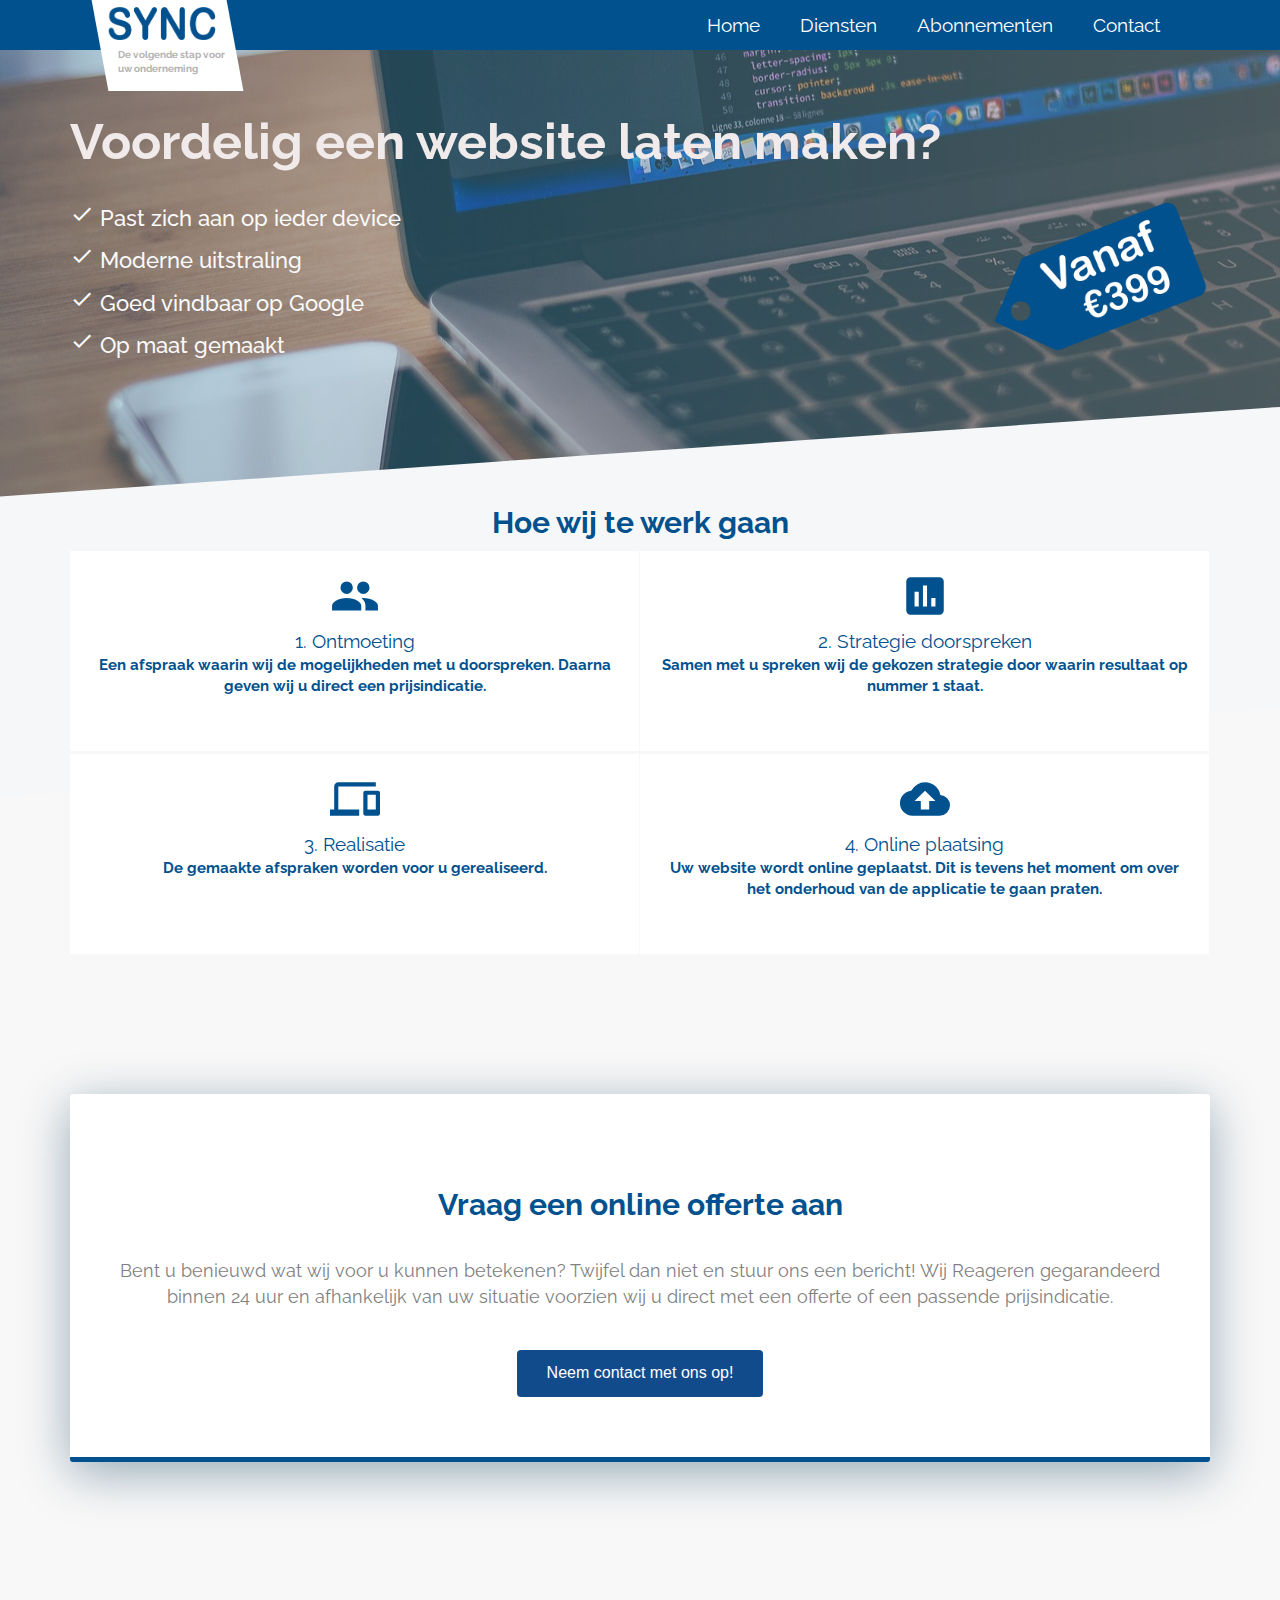
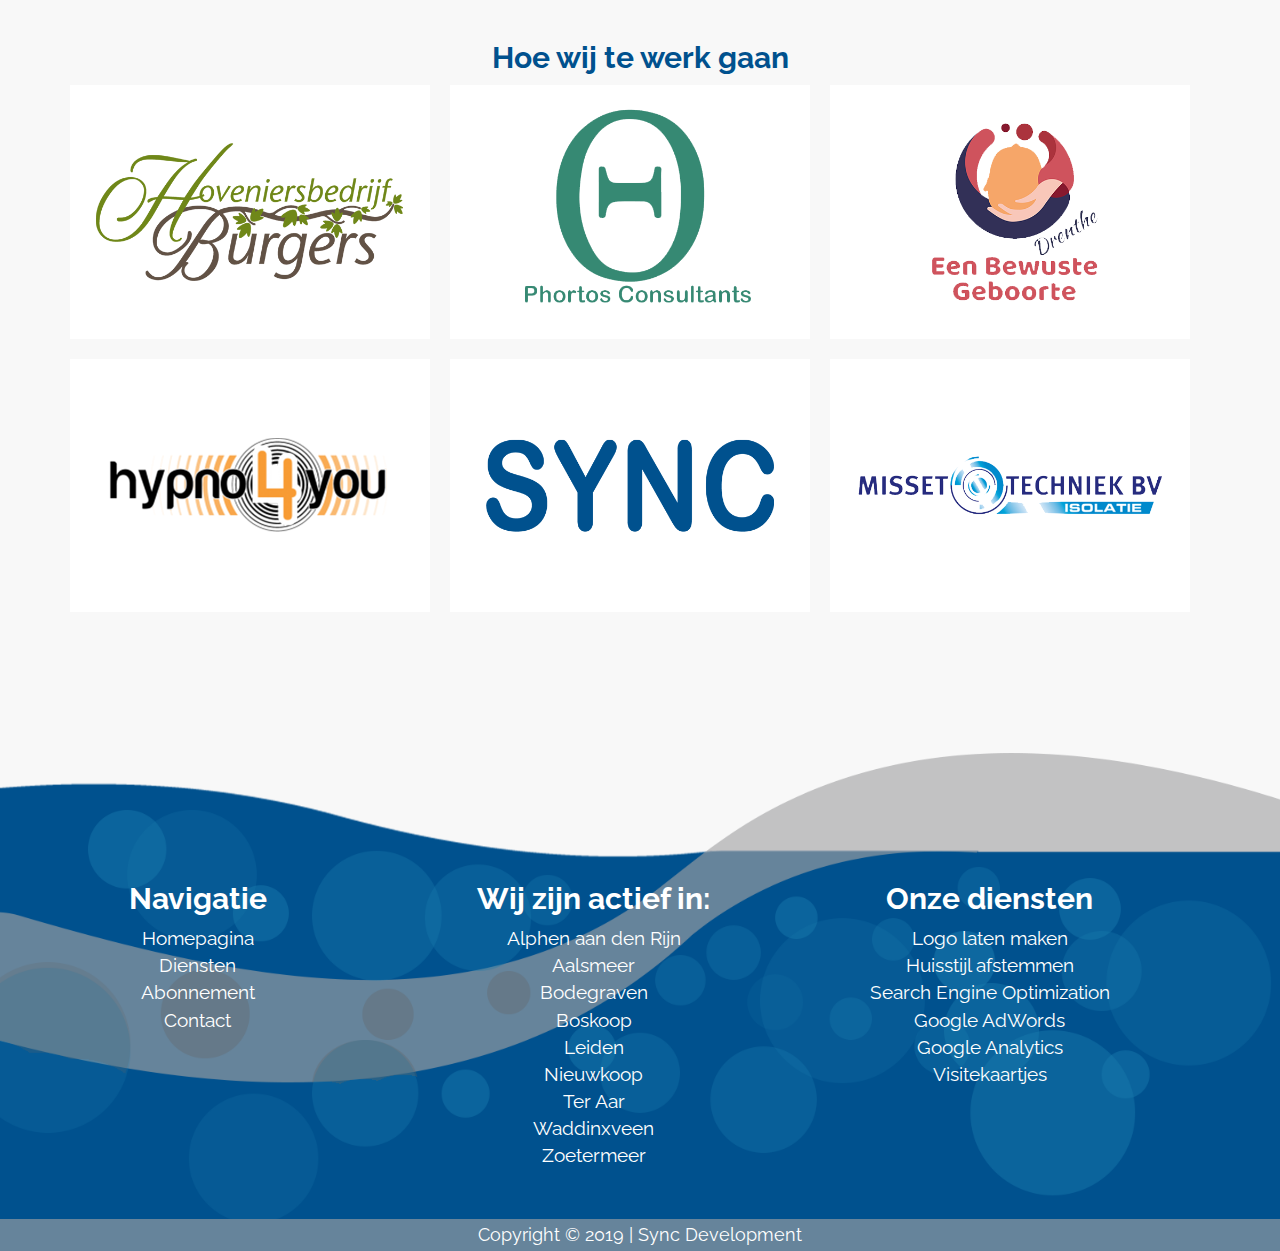
==== index.html @ e3c6fecf "meta description toegevoegd" ====
<!doctype html>
<html>
<head>
    <!-- Global Site Tag (gtag.js) - Google Analytics -->
<script async src="https://www.googletagmanager.com/gtag/js?id=UA-107535912-1"></script>
<script>
  window.dataLayer = window.dataLayer || [];
  function gtag(){dataLayer.push(arguments)};
  gtag('js', new Date());

  gtag('config', 'UA-107535912-1');
</script>

<meta charset="UTF-8">

<head>
<meta name="keywords" content="Alphen, Rijn, boskoop, waddinxveen, voordelig, ontmoeting, realisatie, strategie, goedkoop, bouwen, logo, huisstyle">
<meta name="description" content="Klaar voor de volgende volgende stap in uw onderneming? Sync-development helpt u met het ontwikkelen en onderhouden van uw website!">      
<meta http-equiv="X-UA-Compatible" content="IE=edge">
<meta name="viewport" content="width=device-width, initial-scale=1">
<title>Voordelig een website laten maken?</title>
<link rel="stylesheet" href="https://maxcdn.bootstrapcdn.com/bootstrap/3.3.7/css/bootstrap.min.css" integrity="sha384-
BVYiiSIFeK1dGmJRAkycuHAHRg32OmUcww7on3RYdg4Va+PmSTsz/K68vbdEjh4u" crossorigin="anonymous">
<script src="https://ajax.googleapis.com/ajax/libs/jquery/3.1.1/jquery.min.js"></script>
<script src="https://maxcdn.bootstrapcdn.com/bootstrap/3.3.7/js/bootstrap.min.js"></script>
<link rel="shortcut icon" href="images/favicon.ico" type="image/x-icon">
<link href="https://fonts.googleapis.com/icon?family=Material+Icons" rel="stylesheet">
<link href="https://fonts.googleapis.com/css?family=Open+Sans" rel="stylesheet">
<link rel="stylesheet" type="text/css" href="landscape.css">
<link rel="stylesheet" type="text/css" href="bootstrap.css">
<link rel="stylesheet" type="text/css" href="pricelist.css">
<link rel="stylesheet"  media="(max-width: 690px) and (orientation: portrait)" href="mobile.css">
<link rel="stylesheet" media="(max-width: 750px) and (orientation: landscape)" href="css/mobile-landscape.css">
<link rel="stylesheet" media="(max-width: 780px) and (orientation: portrait)" href="css/ipad.css">
<link rel="stylesheet" media="(min-width: 790px) and (orientation: portrait)" href="css/ipad-pro.css">
<link rel="stylesheet" media="(max-width: 1370px) and (orientation: landscape)" href="css/Ipad-landscape.css">
<link href="https://fonts.googleapis.com/css?family=Tauri" rel="stylesheet"> 
<link href="https://stackpath.bootstrapcdn.com/font-awesome/4.7.0/css/font-awesome.min.css" rel="stylesheet">
</head>
<body>

<div class="pt-site-wrapper">
   
<div class="navbar navbar-default navbar-static-top">
<div class="container-fluid">
<div class="navbar-header">
<button class="navbar-toggle" data-toggle="collapse" data-target=".navbar-responsive-collapse">
<div id="nav-icon3">
  <span></span>
  <span></span>
  <span></span>
  <span></span>
</div>
</button>
<script>
$(document).ready(function(){
	$('#nav-icon1,#nav-icon2,#nav-icon3,#nav-icon4').click(function(){
		$(this).toggleClass('open');
	});
});
    </script>  
    
    
<a class="navbar-brand" href="#"></a>
    </div>

<header>
<nav>
<ul>
<li><a href="index.html">Home</a></li>
<li><a href="diensten.html">Diensten</a></li>
<li><a href="abonnement.html">Abonnementen</a></li>
<li><a href="contact.html">Contact</a></li>

</ul>
</nav> 
<div class="menu-toggle"><i class="fa fa-bars" aria-hidden="true"></i></div>

<a title="De volgende stap voor uw onderneming | Sync Development" class="logo" href="http://www.sync-development.nl/">
				<img src="images/Sync_new_logo.png" alt="Logo Sync Development">
				<span class="slogan">De volgende stap voor uw onderneming</span>
      </a>
    
</header>
<script src="https://code.jquery.com-3.3.1.js"></script>
<script type="text/javascript">
   $(document).ready(function(){
      $('.menu-toggle').click(function(){
          $('nav').toggleClass('active')
      })
   })
</script>    
  
</div>
</div>


    
    <div class="pt-page-header">
	<div class="container">
		<div class="pt-page-header-wrapper pt-full">
			<div class="pt-header-content">
				<h1 class="page-title">
					Voordelig een website laten maken?</h1>

				<div class="page-description">             
 
                   <p class="page-description"><i class="material-icons">check</i> Past zich aan op ieder device</p><br>             
                    
                    <p class="page-description"><i class="material-icons">check</i> Moderne uitstraling</p><br>                     
                            
                    <p class="page-description"><i class="material-icons">check</i> Goed vindbaar op Google</p><br>                
                             
                    <p class="page-description"><i class="material-icons">check</i> Op maat gemaakt</p>
                    
				</div>
                <img class="page-image" src="images/Prijs.png"> 
			</div>
       </div>
	</div>
</div>
    
    
    
    <section class="pt-main">
		<section class="pt-section  pt-bg-c-light">


		<div class="container">
			<div class="Titel2">Hoe wij te werk gaan</div>
			<div class="row-2 pt-compact-grid pt-equals">
				
					<div class="col-md-6">
						<div class="pt-anchor pt-anchor-primary pt-equal" style="min-height: 200px;">
							
								<figure class="pt-icon">
									<i class="material-icons" style="font-size:50px;">people</i>
								</figure>
                            
							<span class="pt-title">1. Ontmoeting </span>
                            <span class="pt-heading">Een afspraak waarin wij de mogelijkheden met u doorspreken. Daarna geven wij u direct een prijsindicatie.</span>
                        </div>
					</div>

				
					<div class="col-md-6">
						<div class="pt-anchor pt-anchor-primary pt-equal" style="min-height: 200px;">
							
								<figure class="pt-icon">
									<i class="material-icons" style="font-size:50px;">poll</i>
								</figure>

							
							<span class="pt-title">2. Strategie doorspreken</span>
							<span class="pt-heading">Samen met u spreken wij de gekozen strategie door waarin resultaat op nummer 1 staat.</span>
                        </div>
					</div>

				
					<div class="col-md-6">
						<div class="pt-anchor pt-anchor-primary pt-equal" style="min-height: 200px;">
                            
								<figure class="pt-icon">
									<i class="material-icons" style="font-size:50px;">devices</i>
								</figure>

							
							<span class="pt-title">3. Realisatie</span>
							<span class="pt-heading">De gemaakte afspraken worden voor u gerealiseerd.</span>
                        </div>
					</div>

				
					<div class="col-md-6">
						<div class="pt-anchor pt-anchor-primary pt-equal" style="min-height: 200px;">
							
								<figure class="pt-icon">
									<i class="material-icons" style="font-size:50px;">cloud_upload</i>
								</figure>

							
							<span class="pt-title">4. Online plaatsing</span>
							<span class="pt-heading">Uw website wordt online geplaatst. Dit is tevens het moment om over het onderhoud van de applicatie te gaan praten.</span>
                        </div>
					</div>

							</div>
		</div>
	</section>
   </section> 
    
    
    <div class="bg-img3">
        
                <section class="pt-rest">
                <div class="container">
                    
                
			<div class="row pt-block-grid pt-equals">
                    
                  <div class="col-md-12">
						<div class="pt-box pt-box-3 text-center pt-equal" style="">
                            
							<h2>Vraag een online offerte aan</h2>
                            <br>
                            <p>Bent u benieuwd wat wij voor u kunnen betekenen? Twijfel dan niet en stuur ons een bericht! Wij Reageren gegarandeerd binnen 24 uur en afhankelijk van uw situatie voorzien wij u direct met een offerte of een passende prijsindicatie. </p>
                            
                            <button id="button-1" type="button" class="btn btn-info" data-toggle="modal" data-target="#contact">Neem contact met ons op!</button>
                            
                         
							
                        </div>
					</div>
                
                 
            </div>
		</div>
                    
	</section>
        
       
        
    </div>
    <section class="pt-end">
		<section class="pt-section  pt-bg-c-light">


		<div class="container">
			<div class="Titel2">Hoe wij te werk gaan</div>
			<div class="row-2 pt-compact-grid pt-equals">
				
					<div class="col-md-4">
						<div class="pt-anchor pt-anchor-portfolio pt-equal" style="min-height: 200px;">
							
                                <figure class="pt-icon">
									<img class="img-responsive" src="images/Hoveniersbedrijf-Burgers-logo.png">
                                </figure>
                        </div>
					</div>

					<div class="col-md-4">
						<div class="pt-anchor pt-anchor-portfolio pt-equal" style="min-height: 200px;">
							
                                <figure class="pt-icon">
									<img class="img-responsive" src="images/Phortos-Consultants-logo.png">
                                </figure>
                            
                        </div>
					</div>

				
					<div class="col-md-4">
						<div class="pt-anchor pt-anchor-portfolio pt-equal" style="min-height: 200px;">

                                <figure class="pt-icon">
									<img class="img-responsive" src="images/Een-Bewuste-Geboorte-logo.png">
                                </figure>
                            
                        </div>
					</div>

				
					<div class="col-md-4">
						<div class="pt-anchor pt-anchor-portfolio pt-equal" style="min-height: 200px;">
							
                                <figure class="pt-icon">
									<img class="img-responsive" src="images/Hypno4you-logo.png">
                                </figure>
								
                        </div>
					</div>
                
                   <div class="col-md-4">
						<div class="pt-anchor pt-anchor-portfolio pt-equal" style="min-height: 200px;">
							
								<figure class="pt-icon">
									<img class="img-responsive" src="images/Sync-Development-logo.png">
                                </figure>
                        </div>
					</div>
                
                   <div class="col-md-4">
						<div class="pt-anchor pt-anchor-portfolio pt-equal" style="min-height: 200px;">
							
								<figure class="pt-icon">
									<img class="img-responsive" src="images/Misset-techniek-isolatie-logo.png">
                                </figure>
                        </div>
					</div>

							</div>
		</div>
	</section>
   </section>
    
   
       <div class="modal fade" id="contact" tabindex="-1" role="dialog" aria-labelledby="modallabel">
                                
          <div class="modal-dialog" role="document">
        <div class="modal-content">
             <div class="model-header">
             <button type="button" class="close" data-dismiss="modal" aria-label="close">
                 <span aria-hidden="true">&times;</span></button>
                 <h2 class="modal-title" id="modallabel">Contact</h2>
             </div>
             <div class="modal-body">
                 <p>Stuur ons een mail!</p>
               <form method="POST" action="mail_handler.php">
                 <div class="col-sm-12 slideanim">
                 <div class="row">
                   <div class="col-sm-6 form-group">
                    <input class="form-control" id="name" name="name" placeholder="Naam" type="text" required>
                   </div>
                   <div class="col-sm-6 form-group">
                     <input class="form-control" id="phone" name="phone" placeholder="Telefoonnummer" type="text" required>
                   </div> 
                   <div class="col-sm-12 form-group">
                     <input class="form-control" id="email" name="email" placeholder="Email" type="email" required>
                  </div>
                  </div>
                  <textarea class="form-control" id="msg" name="msg" placeholder="Bericht" rows="5"></textarea><br>
                   <div class="row">
                   <div class="col-sm-12 form-group">
                    <button class="btn btn-default pull-right" id="submit" name="submit" type="submit">Verstuur</button>
                  </div>
                  </div>
                  </div>
                </form>     
             </div>
             <div class="modal-footer">
             <button type="button" data-dismiss="modal" class="btn btn-default">
                 Sluiten
             </button>
            </div>  
         </div>
        </div>
       </div> 
          
<br> <br> <br>
  
<link href="https://fortawesome.github.io/Font-Awesome/assets/font-awesome/css/font-awesome.css" rel="stylesheet">
<!--footer start from here-->
<footer class="ct-footer">
  <div class="containerfooter">
    <form name="contentForm" enctype="multipart/form-data" method="post" action="">
      <div class="ct-footer-pre text-center-lg">
      </div>
    </form>
    <ul class="ct-footer-list text-center-sm">
      <li>
        <h2 class="ct-footer-list-header">Navigatie</h2>
        <ul>
          <li>
            <a href="index.html">Homepagina</a>
          </li>
          <li>
            <a href="diensten.html">Diensten</a>
          </li>
          <li>
            <a href="abonnement.html">Abonnement</a>
          </li>
          <li>
            <a href="contact.html">Contact</a>
          </li>
        </ul>
      </li>
      <li>
        <h2 class="ct-footer-list-header">Wij zijn actief in:</h2>
        <ul>
          <li>
            <a href="">Alphen aan den Rijn</a>
          </li>
          <li>
            <a href="">Aalsmeer</a>
          </li>
          <li>
            <a href="">Bodegraven</a>
          </li>
          <li>
            <a href="">Boskoop</a>
          </li>
          <li>
            <a href="">Leiden</a>
          </li>
          <li>
            <a href="">Nieuwkoop</a>
          </li>
          <li>
            <a href="">Ter Aar</a>
          </li>
          <li>
            <a href="">Waddinxveen</a>
          </li>
          <li>
            <a href="">Zoetermeer</a>
          </li>
          
        </ul>
      </li>  
        
        
      <li>
        <h2 class="ct-footer-list-header">Onze diensten</h2>
        <ul>
          <li>
            <a href="">Logo laten maken</a>
          </li>
          <li>
            <a href="">Huisstijl afstemmen</a>
          </li>
          <li>
            <a href="">Search Engine Optimization</a>
          </li>
           <li>
            <a href="">Google AdWords</a>
          </li>
           <li>
            <a href="">Google Analytics</a>
          </li>
          <li>
            <a href="">Visitekaartjes</a>
          </li>
        </ul>
      </li>
      
      <li>
       
    </ul>
    
  <div class="ct-footer-post">
    <div class="container">
      <div class="inner-right">
        <p>Copyright © 2019 | Sync Development<a href=""></a></p>
      </div>
    </div>
    </div>
    </div>
    </footer>
  </div>
</body>   
</html>
---- pricelist.css ----
@import url(https://fonts.googleapis.com/css?family=Lato:400,100,100italic,300,300italic,400italic,700italic,700,900italic,900);
@import url(https://fonts.googleapis.com/css?family=Raleway:400,100,200,300,500,600,700,800,900);
@import url(https://fonts.googleapis.com/css?family=Raleway:400,100,200,300,500,600,700,800,900);
body{background-color:#f8f8f8;}

#generic_price_table{
	background-color: #f8f8f8;
}

/*PRICE COLOR CODE START*/
#generic_price_table .generic_content{
	background-color:#dddddd;
}

#generic_price_table .generic_content .generic_head_price{
	background-color: #f6f6f6;
}

#generic_price_table .generic_content .generic_head_price .generic_head_content .head_bg{
	border-color: #dddddd rgba(0, 0, 0, 0) rgba(0, 0, 0, 0) #dddddd;
}

#generic_price_table .generic_content .generic_head_price .generic_head_content .head span{
	color: #525252;
}

#generic_price_table .generic_content .generic_head_price .generic_price_tag .price .sign{
    color: #414141;
}

#generic_price_table .generic_content .generic_head_price .generic_price_tag .price .currency{
    color: #414141;
}

#generic_price_table .generic_content .generic_head_price .generic_price_tag .price .cent{
    color: #414141;
}

#generic_price_table .generic_content .generic_head_price .generic_price_tag .month{
    color: #414141;
}

#generic_price_table .generic_content .generic_feature_list ul li{	
	color: #a7a7a7;
}

#generic_price_table .generic_content .generic_feature_list ul li span{
	color: #414141;
}
#generic_price_table .generic_content .generic_feature_list ul li:hover{
	background-color: #E4E4E4;
	border-left: 5px solid #00518e;
}

#generic_price_table .generic_content .generic_price_btn a{
	border: 1px solid #00518e; 
    color:#00518e;
} 

#generic_price_table .generic_content.active .generic_head_price .generic_head_content .head_bg,
#generic_price_table .generic_content:hover .generic_head_price .generic_head_content .head_bg{
	border-color: #00518e rgba(0, 0, 0, 0) rgba(0, 0, 0, 0) #00518e;
	color: #fff;
}

#generic_price_table .generic_content:hover .generic_head_price .generic_head_content .head span,
#generic_price_table .generic_content.active .generic_head_price .generic_head_content .head span{
	color: #fff;
}

#generic_price_table .generic_content:hover .generic_price_btn a,
#generic_price_table .generic_content.active .generic_price_btn a{
	background-color:#00518e ;
	color: #fff;
} 
#generic_price_table{
	margin: 90px 0 50px 0;
    font-family: 'Raleway', sans-serif;
}
.row .table{
    padding: 28px 0;
}

/*PRICE BODY CODE START*/

#generic_price_table .generic_content{
	overflow: hidden;
	position: relative;
	text-align: center;
	height: 700px;
}

#generic_price_table .generic_content .generic_head_price {
	margin: 0 0 20px 0;
}

#generic_price_table .generic_content .generic_head_price .generic_head_content{
	margin: 0 0 50px 0;
}

#generic_price_table .generic_content .generic_head_price .generic_head_content .head_bg{
    border-style: solid;
    border-width: 90px 1411px 23px 399px;
	position: absolute;
}

#generic_price_table .generic_content .generic_head_price .generic_head_content .head{
	padding-top: 40px;
	position: relative;
	z-index: 1;
}

#generic_price_table .generic_content .generic_head_price .generic_head_content .head span{
    font-family: "Raleway",sans-serif;
    font-size: 28px;
    font-weight: 400;
    letter-spacing: 2px;
    margin: 0;
    padding: 0;
    text-transform: uppercase;
}

#generic_price_table .generic_content .generic_head_price .generic_price_tag{
	padding: 0 0 20px;
}

#generic_price_table .generic_content .generic_head_price .generic_price_tag .price{
	display: block;
}

#generic_price_table .generic_content .generic_head_price .generic_price_tag .price .sign{
    display: inline-block;
    font-family: "Lato",sans-serif;
    font-size: 28px;
    font-weight: 400;
    vertical-align: middle;
}

#generic_price_table .generic_content .generic_head_price .generic_price_tag .price .currency{
    font-family: "Lato",sans-serif;
    font-size: 60px;
    font-weight: 300;
    letter-spacing: -2px;
    line-height: 60px;
    padding: 0;
    vertical-align: middle;
}

#generic_price_table .generic_content .generic_head_price .generic_price_tag .price .cent{
    display: inline-block;
    font-family: "Lato",sans-serif;
    font-size: 24px;
    font-weight: 400;
    vertical-align: bottom;
}

#generic_price_table .generic_content .generic_head_price .generic_price_tag .month{
    font-family: "Lato",sans-serif;
    font-size: 18px;
    font-weight: 400;
    letter-spacing: 3px;
    vertical-align: bottom;
}

#generic_price_table .generic_content .generic_feature_list ul{
	list-style: none;
	padding: 0;
	margin: 0;
}

#generic_price_table .generic_content .generic_feature_list ul li{
	font-family: "Lato",sans-serif;
	font-size: 18px;
	padding: 15px 0;
	transition: all 0.3s ease-in-out 0s;
}
#generic_price_table .generic_content .generic_feature_list ul li:hover{
	transition: all 0.3s ease-in-out 0s;
	-moz-transition: all 0.3s ease-in-out 0s;
	-ms-transition: all 0.3s ease-in-out 0s;
	-o-transition: all 0.3s ease-in-out 0s;
	-webkit-transition: all 0.3s ease-in-out 0s;

}
#generic_price_table .generic_content .generic_feature_list ul li .fa{
	padding: 0 10px;
}
#generic_price_table .generic_content .generic_price_btn{
	margin: 20px 0 32px;
}

#generic_price_table .generic_content .generic_price_btn a{
    border-radius: 50px;
	-moz-border-radius: 50px;
	-ms-border-radius: 50px;
	-o-border-radius: 50px;
	-webkit-border-radius: 50px;
    display: inline-block;
    font-family: "Lato",sans-serif;
    font-size: 18px;
    outline: medium none;
    padding: 12px 30px;
    text-decoration: none;
    text-transform: uppercase;
}

#generic_price_table .generic_content,
#generic_price_table .generic_content:hover,
#generic_price_table .generic_content .generic_head_price .generic_head_content .head_bg,
#generic_price_table .generic_content:hover .generic_head_price .generic_head_content .head_bg,
#generic_price_table .generic_content .generic_head_price .generic_head_content .head h2,
#generic_price_table .generic_content:hover .generic_head_price .generic_head_content .head h2,
#generic_price_table .generic_content .price,
#generic_price_table .generic_content:hover .price,
#generic_price_table .generic_content .generic_price_btn a,
#generic_price_table .generic_content:hover .generic_price_btn a{
	transition: all 0.3s ease-in-out 0s;
	-moz-transition: all 0.3s ease-in-out 0s;
	-ms-transition: all 0.3s ease-in-out 0s;
	-o-transition: all 0.3s ease-in-out 0s;
	-webkit-transition: all 0.3s ease-in-out 0s;
} 
@media (max-width: 320px) {	
}

@media (max-width: 767px) {
	#generic_price_table .generic_content{
		margin-bottom:75px;
	}
}
@media (min-width: 768px) and (max-width: 991px) {
	#generic_price_table .col-md-3{
		float:left;
		width:50%;
	}
	
	#generic_price_table .col-md-4{
		float:left;
		width:50%;
	}
	
	#generic_price_table .generic_content{
		margin-bottom:75px;
	}
}
@media (min-width: 992px) and (max-width: 1199px) {
}
@media (min-width: 1200px) {
}
#generic_price_table_home{
	 font-family: 'Raleway', sans-serif;
}

.text-center h1,
.text-center h1 a{
	color: #7885CB;
	font-size: 30px;
	font-weight: 300;
	text-decoration: none;
}
.demo-pic{
	margin: 0 auto;
}
.demo-pic:hover{
	opacity: 0.7;
}

#generic_price_table_home ul{
	margin: 0 auto;
	padding: 0;
	list-style: none;
	display: table;
}
#generic_price_table_home li{
	float: left;
}
#generic_price_table_home li + li{
	margin-left: 10px;
	padding-bottom: 10px;
}
#generic_price_table_home li a{
	display: block;
	width: 50px;
	height: 50px;
	font-size: 0px;
}
#generic_price_table_home .blue{
	background: #3498DB;
	transition: all 0.3s ease-in-out 0s;
}
#generic_price_table_home .emerald{
	background: #2ECC71;
	transition: all 0.3s ease-in-out 0s;
}
#generic_price_table_home .grey{
	background: #7F8C8D;
	transition: all 0.3s ease-in-out 0s;
}
#generic_price_table_home .midnight{
	background: #34495E;
	transition: all 0.3s ease-in-out 0s;
}
#generic_price_table_home .orange{
	background: #E67E22;
	transition: all 0.3s ease-in-out 0s;
}
#generic_price_table_home .purple{
	background: #9B59B6;
	transition: all 0.3s ease-in-out 0s;
}
#generic_price_table_home .red{
	background: #E74C3C;
	transition:all 0.3s ease-in-out 0s;
}
#generic_price_table_home .turquoise{
	background: #1ABC9C;
	transition: all 0.3s ease-in-out 0s;
}

#generic_price_table_home .blue:hover,
#generic_price_table_home .emerald:hover,
#generic_price_table_home .grey:hover,
#generic_price_table_home .midnight:hover,
#generic_price_table_home .orange:hover,
#generic_price_table_home .purple:hover,
#generic_price_table_home .red:hover,
#generic_price_table_home .turquoise:hover{
	border-bottom-left-radius: 50px;
    border-bottom-right-radius: 50px;
    border-top-left-radius: 50px;
    border-top-right-radius: 50px;
	transition: all 0.3s ease-in-out 0s;
}
#generic_price_table_home .divider{
	border-bottom: 1px solid #ddd;
	margin-bottom: 20px;
	padding: 20px;
}
#generic_price_table_home .divider span{
	width: 100%;
	display: table;
	height: 2px;
	background: #ddd;
	margin: 50px auto;
	line-height: 2px;
}
#generic_price_table_home .itemname{
	text-align: center;
	font-size: 50px ;
	padding: 50px 0 20px ;
	border-bottom: 1px solid #ddd;
	margin-bottom: 40px;
	text-decoration: none;
    font-weight: 300;
}
#generic_price_table_home .itemnametext{
    text-align: center;
    font-size: 20px;
    padding-top: 5px;
    text-transform: uppercase;
    display: inline-block;
}
#generic_price_table_home .footer{
	padding:40px 0;
}

.price-heading{
    text-align: center;
}
.price-heading h1{
	color: #666;
	margin: 0;
  padding: 4px 0px 65px 0px;
}
.demo-button {
    background-color: #333333;
    color: #ffffff;
    display: table;
    font-size: 20px;
    margin-left: auto;
    margin-right: auto;
    margin-top: 20px;
    margin-bottom: 50px;
    outline-color: -moz-use-text-color;
    outline-style: none;
    outline-width: medium ;
    padding: 10px;
    text-align: center;
    text-transform: uppercase;
}
.bottom_btn{
	background-color: #333333;
    color: #ffffff;
    display: table;
    font-size: 28px;
    margin: 60px auto 20px;
    padding: 10px 25px;
    text-align: center;
    text-transform: uppercase;
}
.demo-button:hover{
	background-color: #666;
	color: #FFF;
	text-decoration:none;
	
}
.bottom_btn:hover{
	background-color: #666;
	color: #FFF;
	text-decoration:none;
}
---- mobile.css ----
.pt-anchor.pt-anchor-primary {
    margin-bottom: 2px;
    margin-right: 1px;
}

.page-image {
    float:left;
    width: 40%;
}

.page-title {
    font-size: 35px;
    font-weight: 900;
    float: left;
    font-family: 'raleway' , 'sans-serif';
    font-weight: bold;
}

header .logo {
    background: #fff;
    display: block;
    float: left;
    height: 7rem;
    width: 9.5rem;
    position: relative;
    top: 1px;
    margin-top: -1px;
    margin-right: .75rem;
    padding-bottom: 1px;
    box-sizing: content-box;
    overflow: hidden;
    -ms-transform: skew(10.5deg);
    -webkit-transform: skew(10.5deg);
    transform: skew(10.5deg);
    transition: .3s ease-out;
}

header .logo .slogan {
    display: block;
    font-family: 'raleway' , 'sans-serif';
    width: 8.5rem;
    position: absolute;
    top: 3.8rem;
    left: 0.5rem;
    color: #323131b3;
    font-size: 0.83rem;
    font-weight: bold;
    text-align: left;
    -ms-transform: skew(-1.5deg);
    -webkit-transform: skew(-1.5deg);
    transform: skew(-9.5deg);
}

.bg-img3 {
    background-image: url(images/Sync-Development-Alphen-ad-Rijn-Laptop-mobiel-computer.jpg);
    min-height: 545px;
    background-attachment: fixed;
    background-position: center;
    background-repeat: no-repeat;
    background-size: cover;
}
---- css/mobile-landscape.css ----
.logo{
    width: 12%;
}

.pt-anchor.pt-anchor-primary {
    margin-bottom: 2px;
    margin-right: 0px;
}

.img-responsive{
    align-content: center;
    width: 700px;
}
---- css/ipad.css ----
.active2 {
  font-size: 18px;
  margin-left: -15px;
  margin-right: -15px;

}

strong{
    font-size: 18px;
}

  .navbar-nav.navbar-right:last-child {
    margin-right: -15px;
    margin-top: -80px;
  }

footer {
    padding-left: 0px;
}

.pt-anchor.pt-anchor-primary {
    margin-bottom: 1px;
    margin-right: 1px;
}
---- css/ipad-pro.css ----
.active2 {
  font-size: 18px;
  margin-left: -15px;
  margin-right: -15px;
  margin-top: 0px;

}

.navbar-nav.navbar-right:last-child {
    margin-right: 20px;
    margin-top: 20px;
  }

footer {
    padding-left: 70px;
}

.pt-anchor.pt-anchor-primary {
    margin-bottom: 50px;
    margin-right: 1px;
}
---- css/Ipad-landscape.css ----
.active2 {
  font-size: 18px;
  margin-left: -6px;
  margin-right: -6px;
}

  .navbar-nav.navbar-right:last-child {
    margin-right: -15px;
    margin-top: 0px;
  }
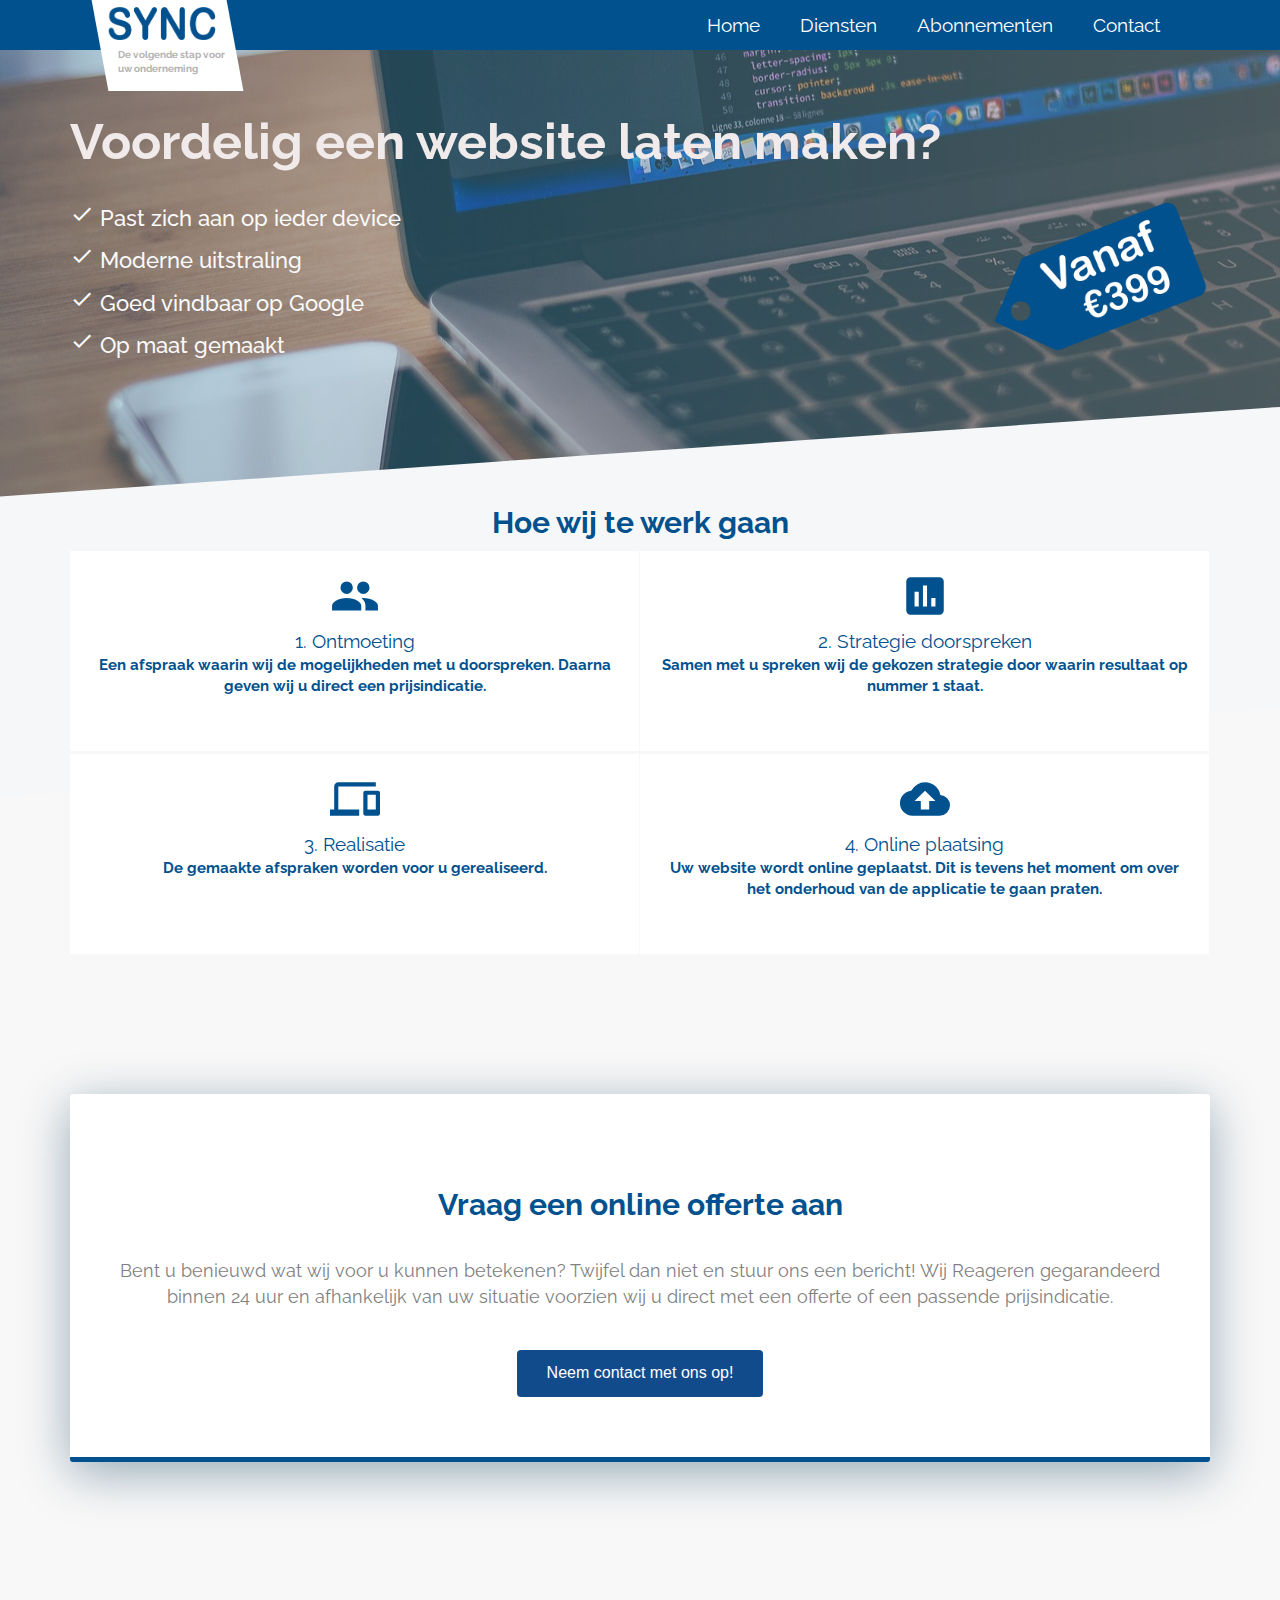
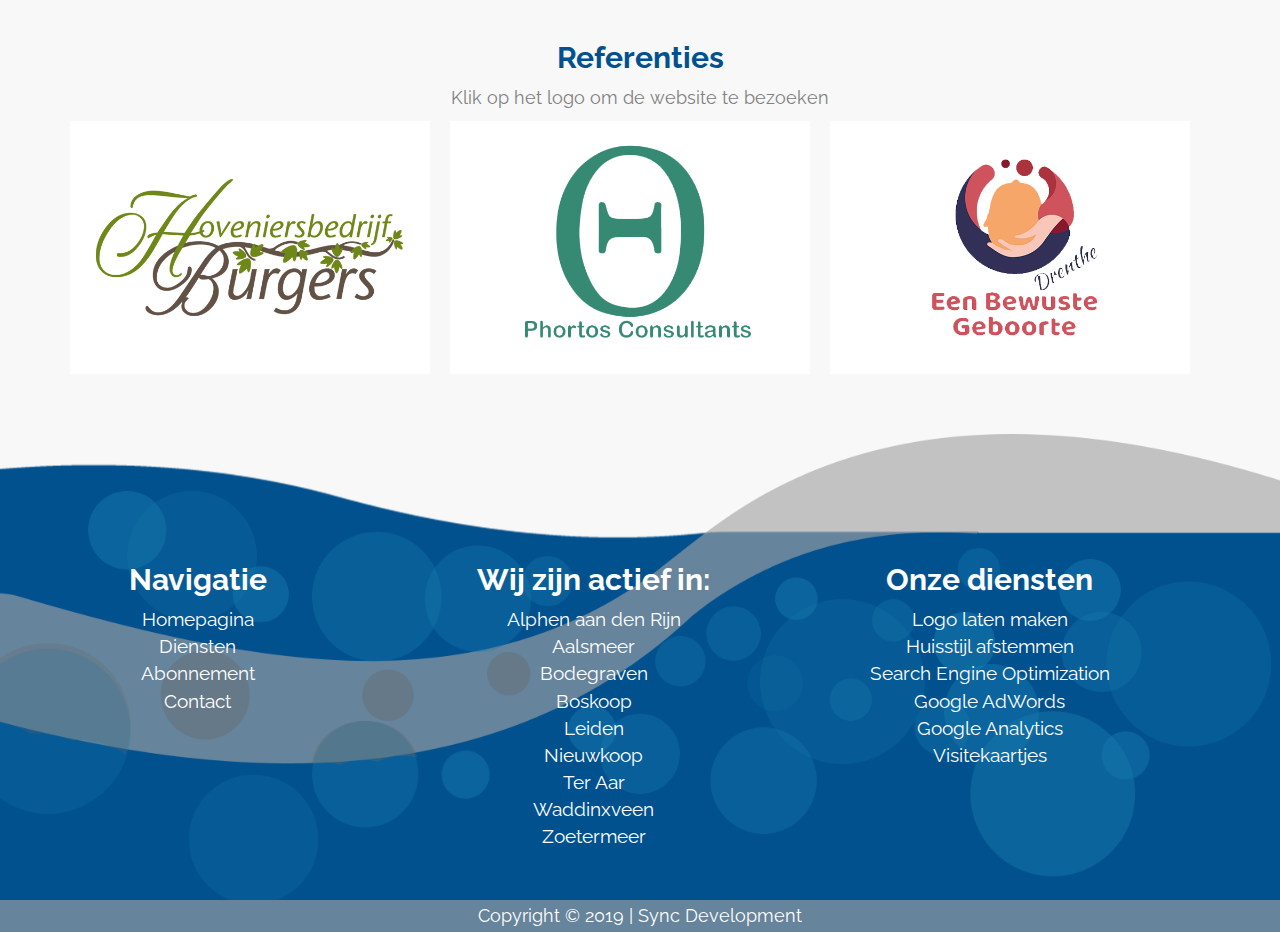
==== commit d604545e: "Teksten aangepast en BR weggehaald" ====
--- a/index.html
+++ b/index.html
@@ -205,7 +205,7 @@
                             <br>
                             <p>Bent u benieuwd wat wij voor u kunnen betekenen? Twijfel dan niet en stuur ons een bericht! Wij Reageren gegarandeerd binnen 24 uur en afhankelijk van uw situatie voorzien wij u direct met een offerte of een passende prijsindicatie. </p>
                             
-                            <button id="button-1" type="button" class="btn btn-info" data-toggle="modal" data-target="#contact">Neem contact met ons op!</button>
+                            <a href="contact.html"><button id="button-1" type="button" class="btn btn-info" data-toggle="modal">Neem contact met ons op!</button></a>
                             
                          
 							
@@ -226,117 +226,44 @@
 
 
 		<div class="container">
-			<div class="Titel2">Hoe wij te werk gaan</div>
+			<div class="Titel2">Referenties</div>
+            <p style="text-align: center;">Klik op het logo om de website te bezoeken</p>
 			<div class="row-2 pt-compact-grid pt-equals">
 				
 					<div class="col-md-4">
-						<div class="pt-anchor pt-anchor-portfolio pt-equal" style="min-height: 200px;">
+						<a href="http://www.hoveniersbedrijfburgers.nl/"><div class="pt-anchor pt-anchor-portfolio pt-equal" style="min-height: 200px;">
 							
                                 <figure class="pt-icon">
 									<img class="img-responsive" src="images/Hoveniersbedrijf-Burgers-logo.png">
                                 </figure>
-                        </div>
+                            </div></a>
 					</div>
 
 					<div class="col-md-4">
-						<div class="pt-anchor pt-anchor-portfolio pt-equal" style="min-height: 200px;">
+						<a href="http://www.phortosconsultants.com/"><div class="pt-anchor pt-anchor-portfolio pt-equal" style="min-height: 200px;">
 							
                                 <figure class="pt-icon">
 									<img class="img-responsive" src="images/Phortos-Consultants-logo.png">
                                 </figure>
                             
-                        </div>
+                        </div></a>
 					</div>
 
 				
 					<div class="col-md-4">
-						<div class="pt-anchor pt-anchor-portfolio pt-equal" style="min-height: 200px;">
+						<a href="http://www.eenbewustegeboortedrenthe.nl/"><div class="pt-anchor pt-anchor-portfolio pt-equal" style="min-height: 200px;">
 
                                 <figure class="pt-icon">
 									<img class="img-responsive" src="images/Een-Bewuste-Geboorte-logo.png">
                                 </figure>
                             
-                        </div>
-					</div>
-
-				
-					<div class="col-md-4">
-						<div class="pt-anchor pt-anchor-portfolio pt-equal" style="min-height: 200px;">
-							
-                                <figure class="pt-icon">
-									<img class="img-responsive" src="images/Hypno4you-logo.png">
-                                </figure>
-								
-                        </div>
-					</div>
-                
-                   <div class="col-md-4">
-						<div class="pt-anchor pt-anchor-portfolio pt-equal" style="min-height: 200px;">
-							
-								<figure class="pt-icon">
-									<img class="img-responsive" src="images/Sync-Development-logo.png">
-                                </figure>
-                        </div>
-					</div>
-                
-                   <div class="col-md-4">
-						<div class="pt-anchor pt-anchor-portfolio pt-equal" style="min-height: 200px;">
-							
-								<figure class="pt-icon">
-									<img class="img-responsive" src="images/Misset-techniek-isolatie-logo.png">
-                                </figure>
-                        </div>
-					</div>
-
-							</div>
+                            </div></a>
+					</div>
+               </div>
 		</div>
 	</section>
    </section>
-    
-   
-       <div class="modal fade" id="contact" tabindex="-1" role="dialog" aria-labelledby="modallabel">
-                                
-          <div class="modal-dialog" role="document">
-        <div class="modal-content">
-             <div class="model-header">
-             <button type="button" class="close" data-dismiss="modal" aria-label="close">
-                 <span aria-hidden="true">&times;</span></button>
-                 <h2 class="modal-title" id="modallabel">Contact</h2>
-             </div>
-             <div class="modal-body">
-                 <p>Stuur ons een mail!</p>
-               <form method="POST" action="mail_handler.php">
-                 <div class="col-sm-12 slideanim">
-                 <div class="row">
-                   <div class="col-sm-6 form-group">
-                    <input class="form-control" id="name" name="name" placeholder="Naam" type="text" required>
-                   </div>
-                   <div class="col-sm-6 form-group">
-                     <input class="form-control" id="phone" name="phone" placeholder="Telefoonnummer" type="text" required>
-                   </div> 
-                   <div class="col-sm-12 form-group">
-                     <input class="form-control" id="email" name="email" placeholder="Email" type="email" required>
-                  </div>
-                  </div>
-                  <textarea class="form-control" id="msg" name="msg" placeholder="Bericht" rows="5"></textarea><br>
-                   <div class="row">
-                   <div class="col-sm-12 form-group">
-                    <button class="btn btn-default pull-right" id="submit" name="submit" type="submit">Verstuur</button>
-                  </div>
-                  </div>
-                  </div>
-                </form>     
-             </div>
-             <div class="modal-footer">
-             <button type="button" data-dismiss="modal" class="btn btn-default">
-                 Sluiten
-             </button>
-            </div>  
-         </div>
-        </div>
-       </div> 
-          
-<br> <br> <br>
+
   
 <link href="https://fortawesome.github.io/Font-Awesome/assets/font-awesome/css/font-awesome.css" rel="stylesheet">
 <!--footer start from here-->
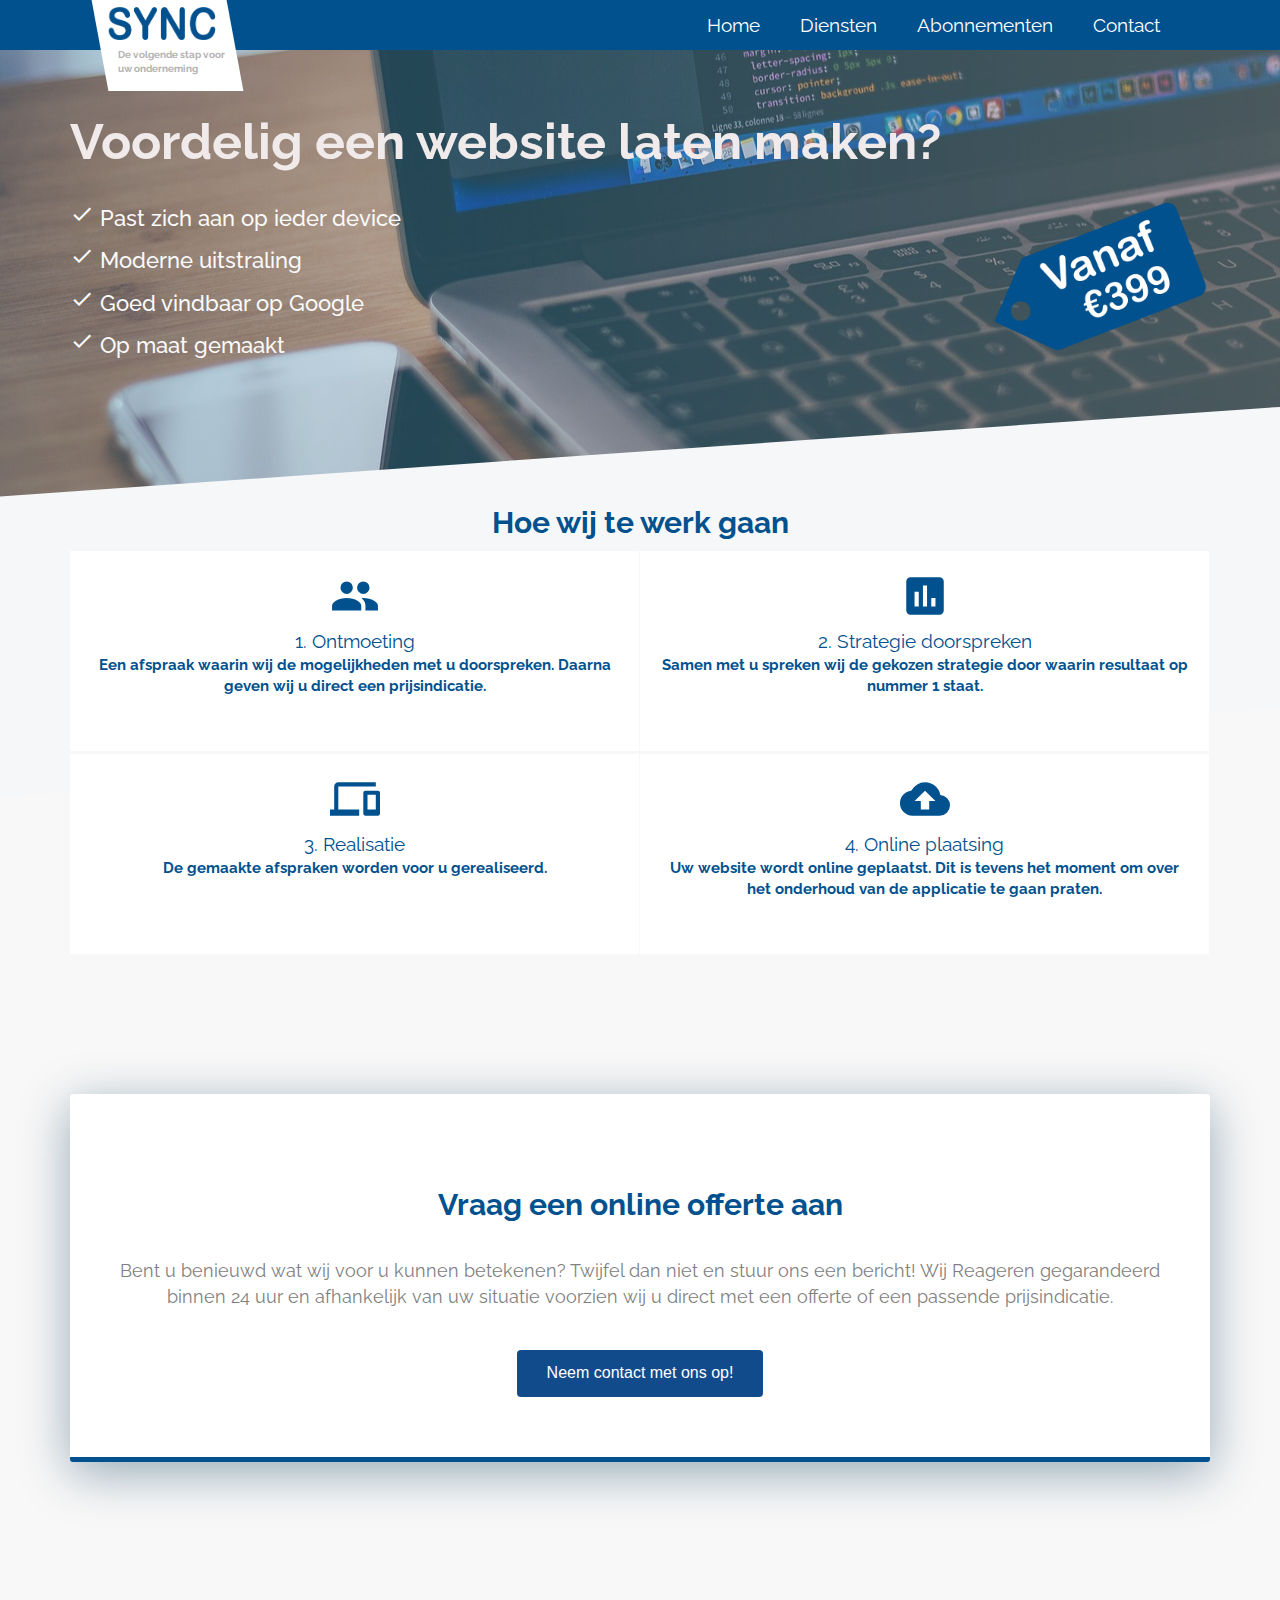
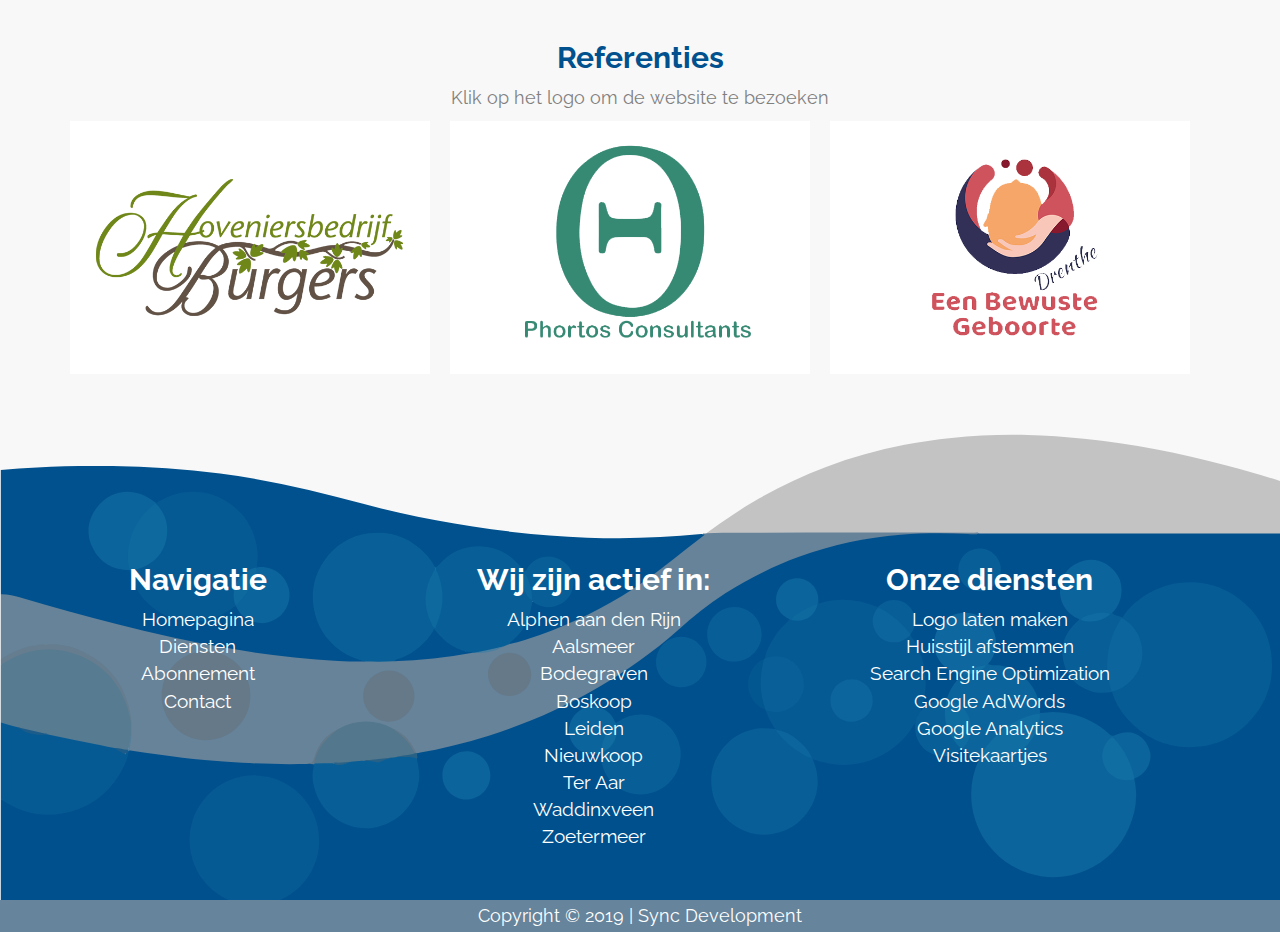
==== commit d8383a7f: "Favicon toegevoegd en SVG banner" ====
--- a/index.html
+++ b/index.html
@@ -23,7 +23,7 @@
 BVYiiSIFeK1dGmJRAkycuHAHRg32OmUcww7on3RYdg4Va+PmSTsz/K68vbdEjh4u" crossorigin="anonymous">
 <script src="https://ajax.googleapis.com/ajax/libs/jquery/3.1.1/jquery.min.js"></script>
 <script src="https://maxcdn.bootstrapcdn.com/bootstrap/3.3.7/js/bootstrap.min.js"></script>
-<link rel="shortcut icon" href="images/favicon.ico" type="image/x-icon">
+<link rel="shortcut icon" href="images/favicon.png" type="image/x-icon">
 <link href="https://fonts.googleapis.com/icon?family=Material+Icons" rel="stylesheet">
 <link href="https://fonts.googleapis.com/css?family=Open+Sans" rel="stylesheet">
 <link rel="stylesheet" type="text/css" href="landscape.css">
@@ -231,7 +231,7 @@
 			<div class="row-2 pt-compact-grid pt-equals">
 				
 					<div class="col-md-4">
-						<a href="http://www.hoveniersbedrijfburgers.nl/"><div class="pt-anchor pt-anchor-portfolio pt-equal" style="min-height: 200px;">
+						<a href="http://www.hoveniersbedrijfburgers.nl/" target= "_blank"><div class="pt-anchor pt-anchor-portfolio pt-equal" style="min-height: 200px;">
 							
                                 <figure class="pt-icon">
 									<img class="img-responsive" src="images/Hoveniersbedrijf-Burgers-logo.png">
@@ -240,7 +240,7 @@
 					</div>
 
 					<div class="col-md-4">
-						<a href="http://www.phortosconsultants.com/"><div class="pt-anchor pt-anchor-portfolio pt-equal" style="min-height: 200px;">
+						<a href="http://www.phortosconsultants.com/" target= "_blank"><div class="pt-anchor pt-anchor-portfolio pt-equal" style="min-height: 200px;">
 							
                                 <figure class="pt-icon">
 									<img class="img-responsive" src="images/Phortos-Consultants-logo.png">
@@ -251,7 +251,7 @@
 
 				
 					<div class="col-md-4">
-						<a href="http://www.eenbewustegeboortedrenthe.nl/"><div class="pt-anchor pt-anchor-portfolio pt-equal" style="min-height: 200px;">
+						<a href="http://www.eenbewustegeboortedrenthe.nl/" target= "_blank"><div class="pt-anchor pt-anchor-portfolio pt-equal" style="min-height: 200px;">
 
                                 <figure class="pt-icon">
 									<img class="img-responsive" src="images/Een-Bewuste-Geboorte-logo.png">
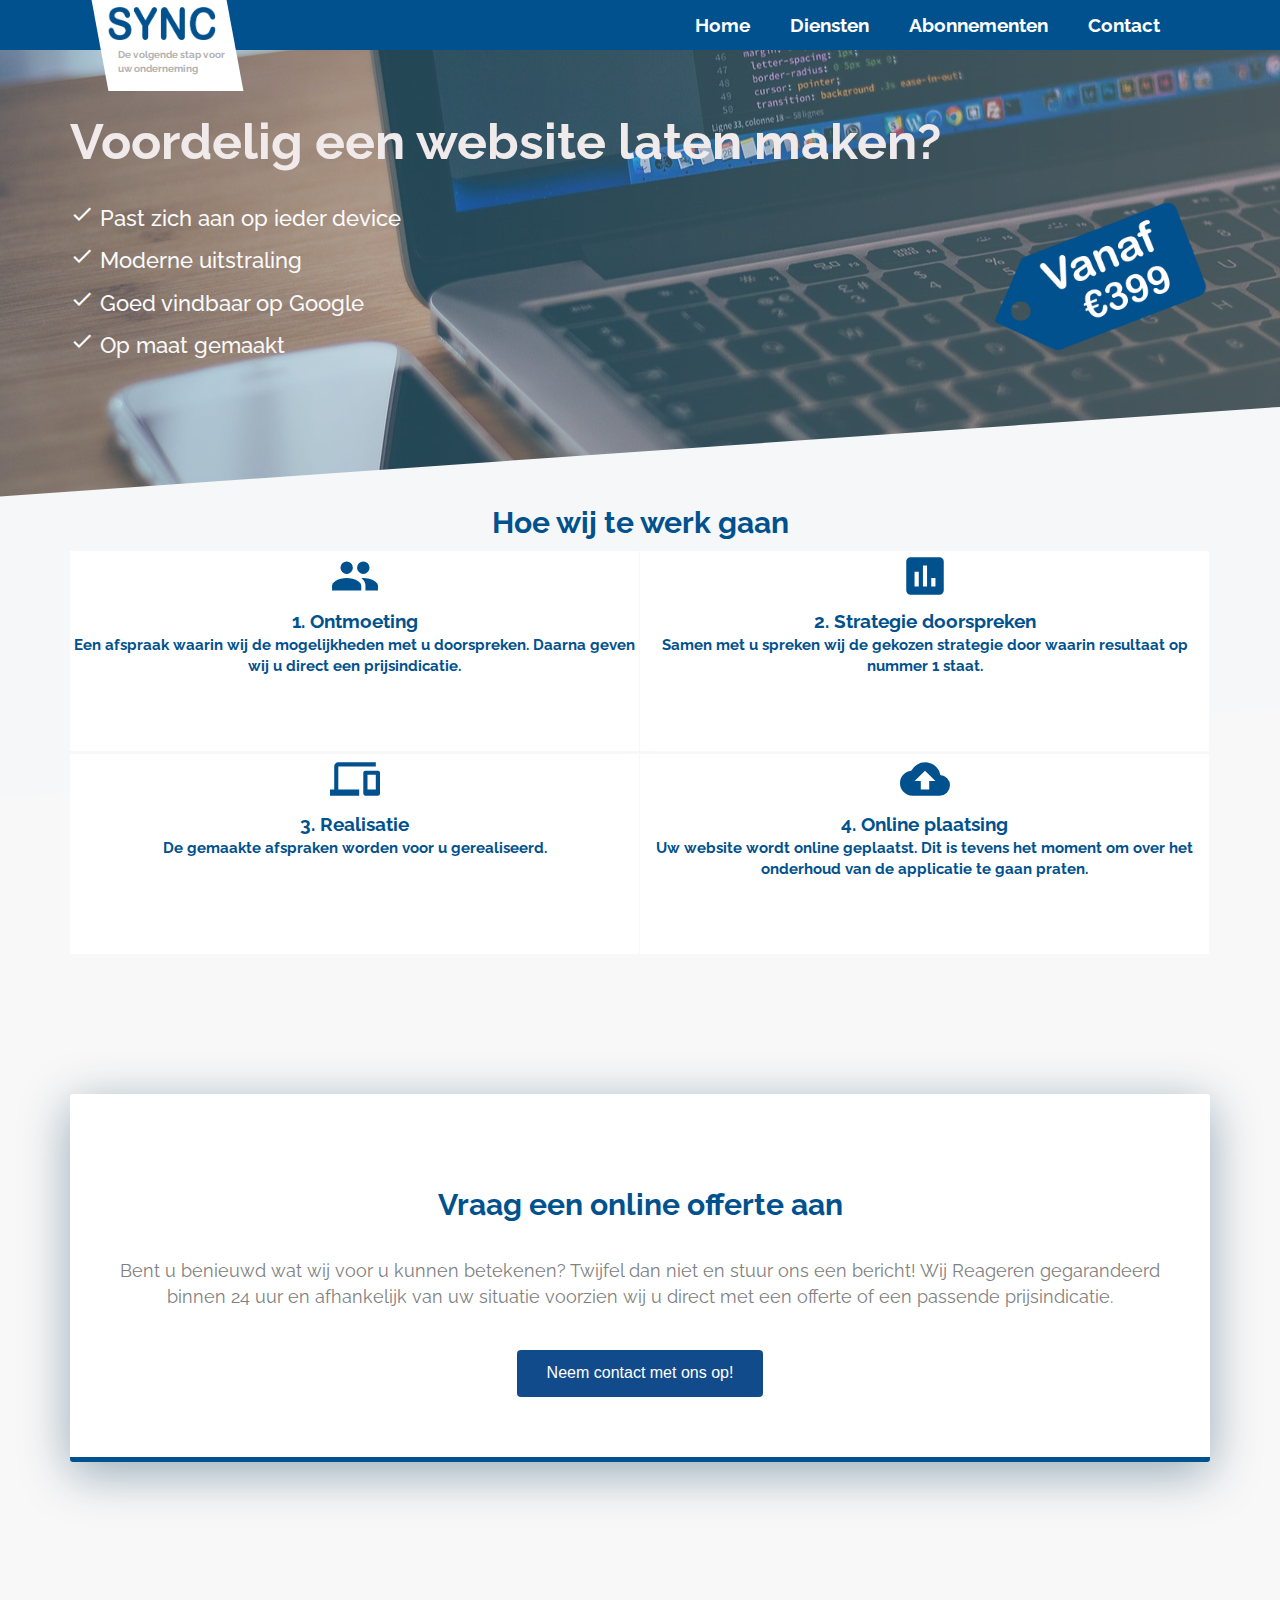
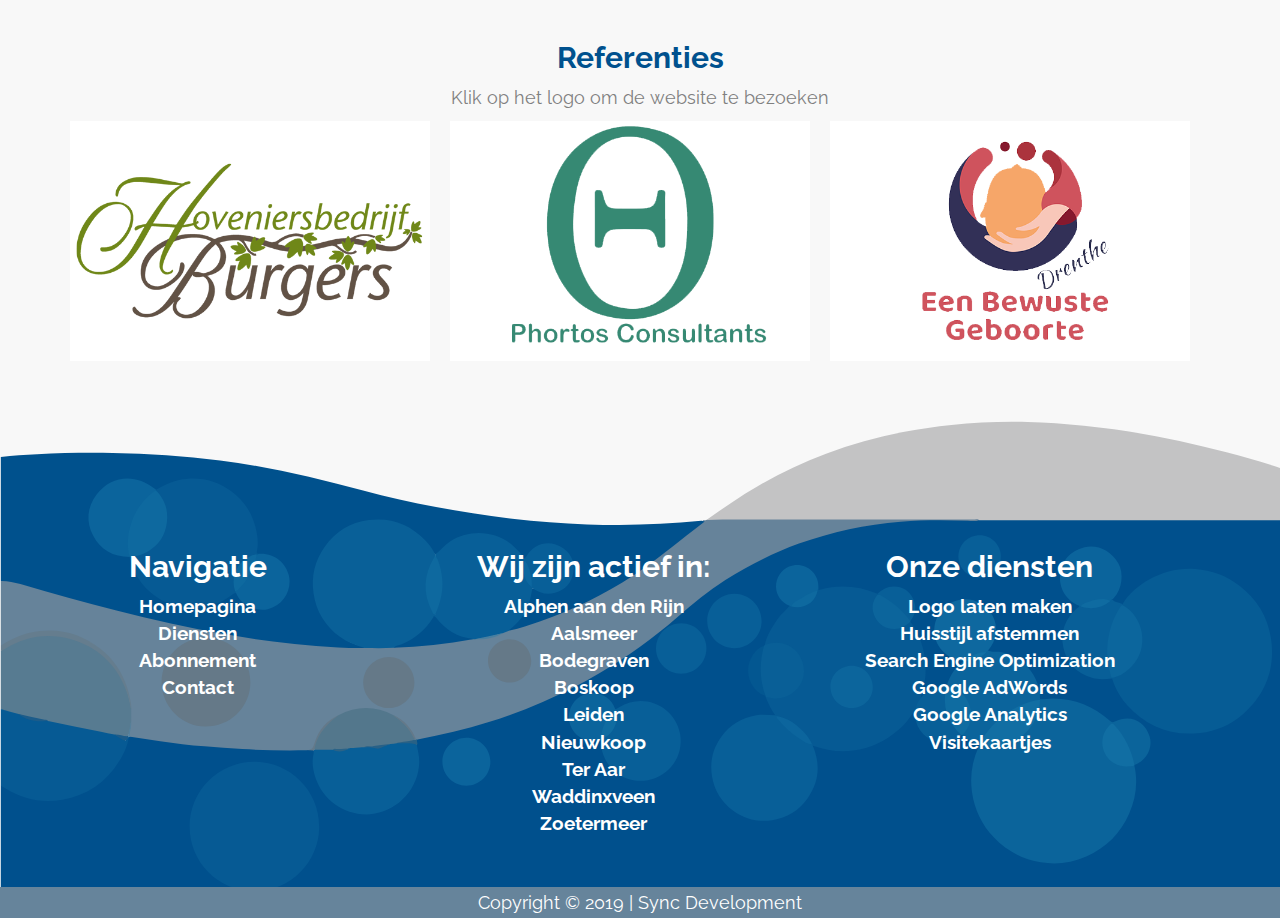
==== commit 69cb96e7: "Images verwijderd en seo van gemaakt" ====
--- a/index.html
+++ b/index.html
@@ -77,7 +77,7 @@
 <div class="menu-toggle"><i class="fa fa-bars" aria-hidden="true"></i></div>
 
 <a title="De volgende stap voor uw onderneming | Sync Development" class="logo" href="http://www.sync-development.nl/">
-				<img src="images/Sync_new_logo.png" alt="Logo Sync Development">
+				<img src="images/Sync-Development-website-laten-maken-Alphen-ad-Rijn-Logo.png" alt="Logo Sync Development">
 				<span class="slogan">De volgende stap voor uw onderneming</span>
       </a>
     
@@ -114,7 +114,7 @@
                     <p class="page-description"><i class="material-icons">check</i> Op maat gemaakt</p>
                     
 				</div>
-                <img class="page-image" src="images/Prijs.png"> 
+                <img class="page-image" src="images/Sync-Development-website-laten-maken-Alphen-ad-Rijn-goedkoop.png"> 
 			</div>
        </div>
 	</div>
@@ -234,7 +234,7 @@
 						<a href="http://www.hoveniersbedrijfburgers.nl/" target= "_blank"><div class="pt-anchor pt-anchor-portfolio pt-equal" style="min-height: 200px;">
 							
                                 <figure class="pt-icon">
-									<img class="img-responsive" src="images/Hoveniersbedrijf-Burgers-logo.png">
+									<img class="img-responsive" src="images/Sync-Development-website-laten-maken-Alphen-ad-Rijn-Hoveniersbedrijf-Burgers-logo.png">
                                 </figure>
                             </div></a>
 					</div>
@@ -243,7 +243,7 @@
 						<a href="http://www.phortosconsultants.com/" target= "_blank"><div class="pt-anchor pt-anchor-portfolio pt-equal" style="min-height: 200px;">
 							
                                 <figure class="pt-icon">
-									<img class="img-responsive" src="images/Phortos-Consultants-logo.png">
+									<img class="img-responsive" src="images/Sync-Development-website-laten-maken-Alphen-ad-Rijn-Phortos-Consultants-logo.png">
                                 </figure>
                             
                         </div></a>
@@ -254,7 +254,7 @@
 						<a href="http://www.eenbewustegeboortedrenthe.nl/" target= "_blank"><div class="pt-anchor pt-anchor-portfolio pt-equal" style="min-height: 200px;">
 
                                 <figure class="pt-icon">
-									<img class="img-responsive" src="images/Een-Bewuste-Geboorte-logo.png">
+									<img class="img-responsive" src="images/Sync-Development-website-laten-maken-Alphen-ad-Rijn-Een-Bewuste-Geboorte-logo.png">
                                 </figure>
                             
                             </div></a>
--- a/pricelist.css
+++ b/pricelist.css
@@ -74,7 +74,7 @@
 	color: #fff;
 } 
 #generic_price_table{
-	margin: 90px 0 50px 0;
+	margin: 90px 0 0 0;
     font-family: 'Raleway', sans-serif;
 }
 .row .table{
@@ -88,6 +88,10 @@
 	position: relative;
 	text-align: center;
 	height: 700px;
+}
+
+#abonnement{
+	height: 530px;
 }
 
 #generic_price_table .generic_content .generic_head_price {
--- a/mobile.css
+++ b/mobile.css
@@ -42,8 +42,8 @@
     position: absolute;
     top: 3.8rem;
     left: 0.5rem;
-    color: #323131b3;
-    font-size: 0.83rem;
+    color: #b4b2b2;
+    font-size: 0.8rem;
     font-weight: bold;
     text-align: left;
     -ms-transform: skew(-1.5deg);
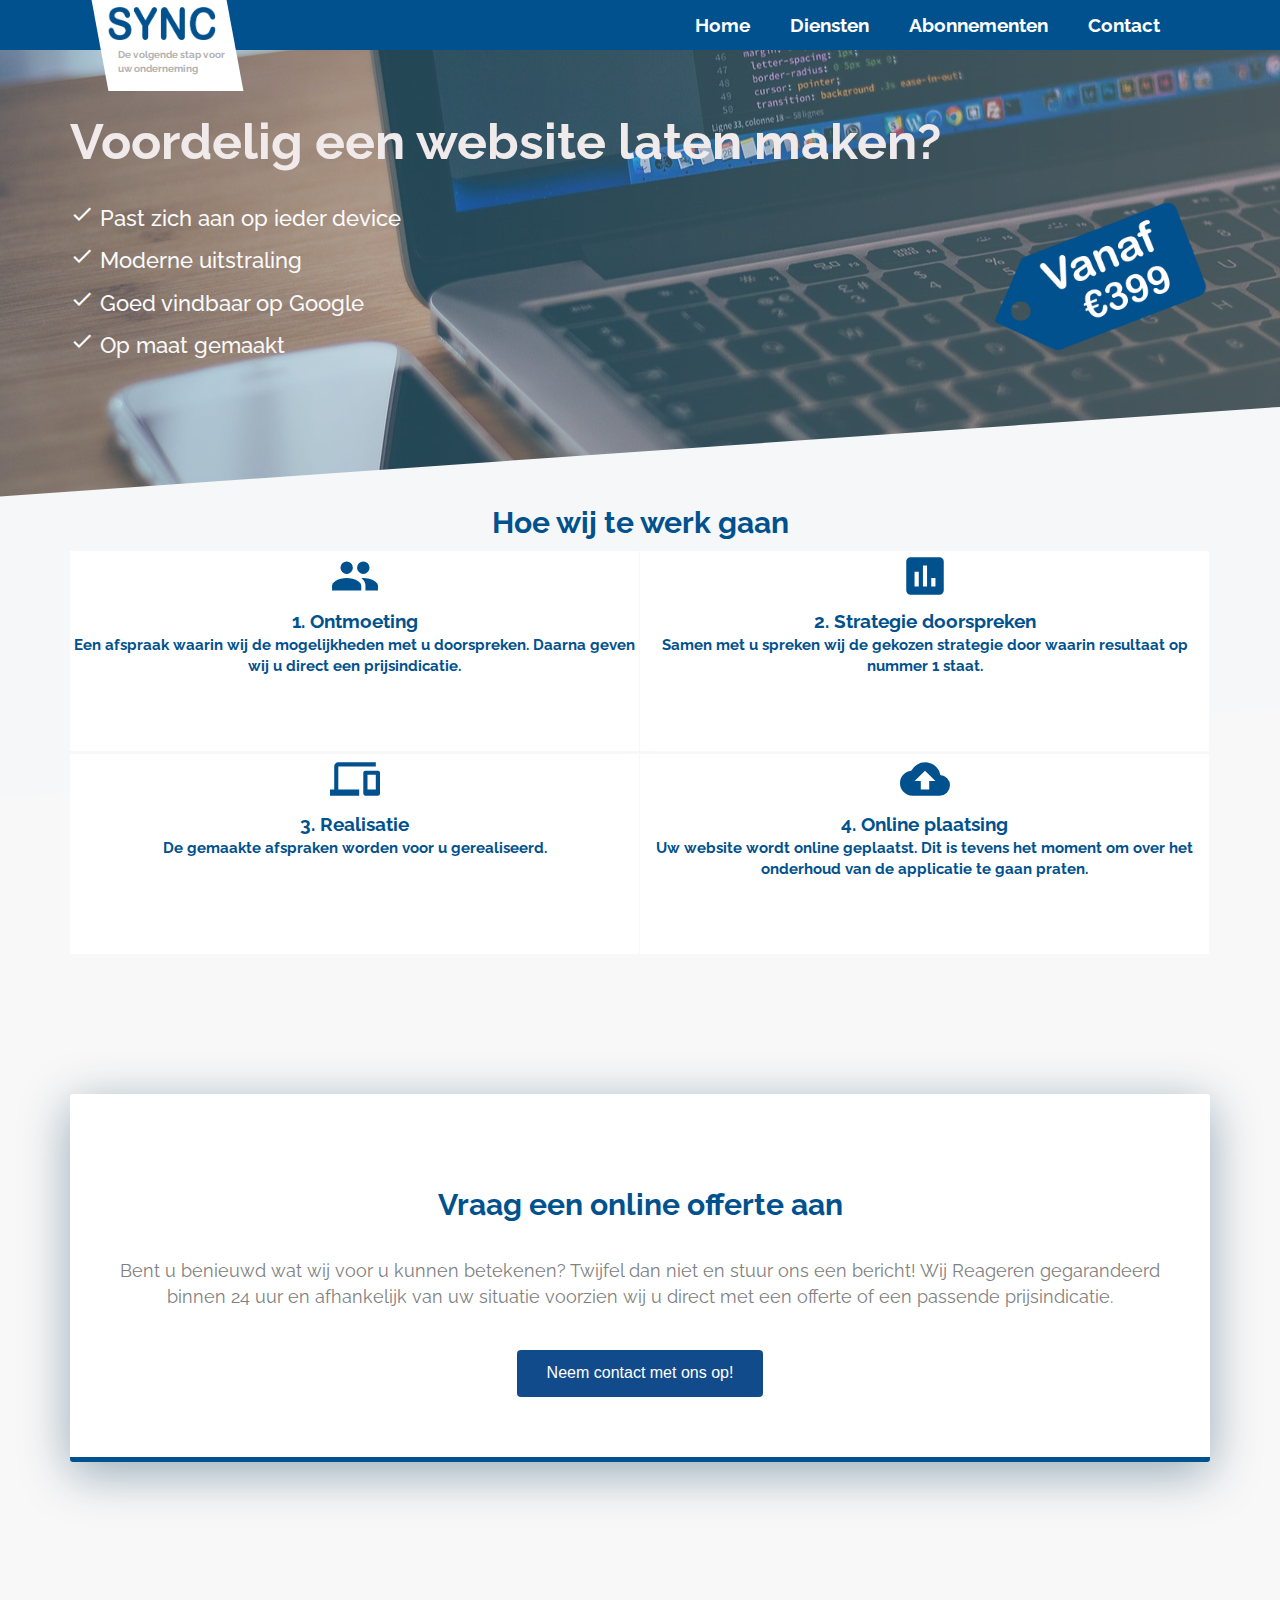
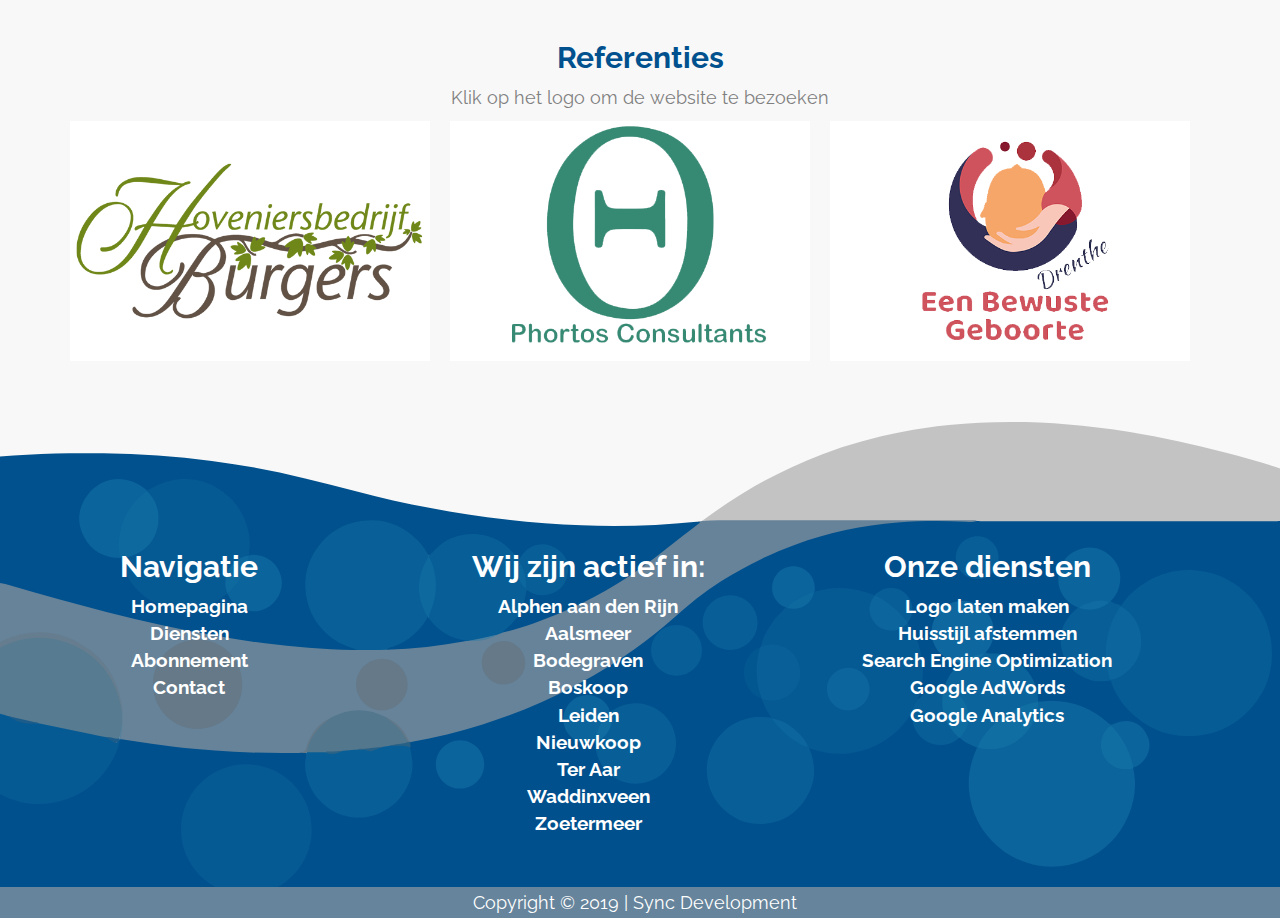
==== commit 7be22c21: "cookies" ====
--- a/index.html
+++ b/index.html
@@ -67,10 +67,10 @@
 <header>
 <nav>
 <ul>
-<li><a href="index.html">Home</a></li>
-<li><a href="diensten.html">Diensten</a></li>
-<li><a href="abonnement.html">Abonnementen</a></li>
-<li><a href="contact.html">Contact</a></li>
+<li><a href="index">Home</a></li>
+<li><a href="sync-development-website-laten-maken-alphen-ad-rijn-diensten">Diensten</a></li>
+<li><a href="sync-development-website-laten-maken-alphen-ad-rijn-abonnement">Abonnementen</a></li>
+<li><a href="sync-development-website-laten-maken-alphen-ad-rijn-contact">Contact</a></li>
 
 </ul>
 </nav> 
@@ -114,7 +114,7 @@
                     <p class="page-description"><i class="material-icons">check</i> Op maat gemaakt</p>
                     
 				</div>
-                <img class="page-image" src="images/Sync-Development-website-laten-maken-Alphen-ad-Rijn-goedkoop.png"> 
+                <img class="page-image" src="images/Sync-Development-website-laten-maken-Alphen-ad-Rijn-goedkoop.png" alt="Sync-Development-website-laten-maken-prijs"> 
 			</div>
        </div>
 	</div>
@@ -205,7 +205,7 @@
                             <br>
                             <p>Bent u benieuwd wat wij voor u kunnen betekenen? Twijfel dan niet en stuur ons een bericht! Wij Reageren gegarandeerd binnen 24 uur en afhankelijk van uw situatie voorzien wij u direct met een offerte of een passende prijsindicatie. </p>
                             
-                            <a href="contact.html"><button id="button-1" type="button" class="btn btn-info" data-toggle="modal">Neem contact met ons op!</button></a>
+                            <a href="sync-development-website-laten-maken-alphen-ad-rijn-contact"><button id="button-1" type="button" class="btn btn-info" data-toggle="modal">Neem contact met ons op!</button></a>
                             
                          
 							
@@ -281,13 +281,13 @@
             <a href="index.html">Homepagina</a>
           </li>
           <li>
-            <a href="diensten.html">Diensten</a>
-          </li>
-          <li>
-            <a href="abonnement.html">Abonnement</a>
-          </li>
-          <li>
-            <a href="contact.html">Contact</a>
+            <a href="sync-development-website-laten-maken-alphen-ad-rijn-diensten">Diensten</a>
+          </li>
+          <li>
+            <a href="sync-development-website-laten-maken-alphen-ad-rijn-abonnement">Abonnement</a>
+          </li>
+          <li>
+            <a href="sync-development-website-laten-maken-alphen-ad-rijn-contact">Contact</a>
           </li>
         </ul>
       </li>
@@ -295,31 +295,31 @@
         <h2 class="ct-footer-list-header">Wij zijn actief in:</h2>
         <ul>
           <li>
-            <a href="">Alphen aan den Rijn</a>
-          </li>
-          <li>
-            <a href="">Aalsmeer</a>
-          </li>
-          <li>
-            <a href="">Bodegraven</a>
-          </li>
-          <li>
-            <a href="">Boskoop</a>
-          </li>
-          <li>
-            <a href="">Leiden</a>
-          </li>
-          <li>
-            <a href="">Nieuwkoop</a>
-          </li>
-          <li>
-            <a href="">Ter Aar</a>
-          </li>
-          <li>
-            <a href="">Waddinxveen</a>
-          </li>
-          <li>
-            <a href="">Zoetermeer</a>
+            <a href="sync-development-website-laten-maken-alphen-ad-rijn-contact">Alphen aan den Rijn</a>
+          </li>
+          <li>
+            <a href="sync-development-website-laten-maken-alphen-ad-rijn-contact">Aalsmeer</a>
+          </li>
+          <li>
+            <a href="sync-development-website-laten-maken-alphen-ad-rijn-contact">Bodegraven</a>
+          </li>
+          <li>
+            <a href="sync-development-website-laten-maken-alphen-ad-rijn-contact">Boskoop</a>
+          </li>
+          <li>
+            <a href="sync-development-website-laten-maken-alphen-ad-rijn-contact">Leiden</a>
+          </li>
+          <li>
+            <a href="sync-development-website-laten-maken-alphen-ad-rijn-contact">Nieuwkoop</a>
+          </li>
+          <li>
+            <a href="sync-development-website-laten-maken-alphen-ad-rijn-contact">Ter Aar</a>
+          </li>
+          <li>
+            <a href="sync-development-website-laten-maken-alphen-ad-rijn-contact">Waddinxveen</a>
+          </li>
+          <li>
+            <a href="sync-development-website-laten-maken-alphen-ad-rijn-contact">Zoetermeer</a>
           </li>
           
         </ul>
@@ -330,22 +330,19 @@
         <h2 class="ct-footer-list-header">Onze diensten</h2>
         <ul>
           <li>
-            <a href="">Logo laten maken</a>
-          </li>
-          <li>
-            <a href="">Huisstijl afstemmen</a>
-          </li>
-          <li>
-            <a href="">Search Engine Optimization</a>
+            <a href="sync-development-website-laten-maken-alphen-ad-rijn-diensten">Logo laten maken</a>
+          </li>
+          <li>
+            <a href="sync-development-website-laten-maken-alphen-ad-rijn-diensten">Huisstijl afstemmen</a>
+          </li>
+          <li>
+            <a href="sync-development-website-laten-maken-alphen-ad-rijn-diensten">Search Engine Optimization</a>
           </li>
            <li>
-            <a href="">Google AdWords</a>
+            <a href="sync-development-website-laten-maken-alphen-ad-rijn-diensten">Google AdWords</a>
           </li>
            <li>
-            <a href="">Google Analytics</a>
-          </li>
-          <li>
-            <a href="">Visitekaartjes</a>
+            <a href="sync-development-website-laten-maken-alphen-ad-rijn-diensten">Google Analytics</a>
           </li>
         </ul>
       </li>
--- a/pricelist.css
+++ b/pricelist.css
@@ -88,10 +88,6 @@
 	position: relative;
 	text-align: center;
 	height: 700px;
-}
-
-#abonnement{
-	height: 530px;
 }
 
 #generic_price_table .generic_content .generic_head_price {
@@ -230,8 +226,10 @@
 @media (max-width: 767px) {
 	#generic_price_table .generic_content{
 		margin-bottom:75px;
-	}
-}
+		   height: 750px;
+}
+}
+
 @media (min-width: 768px) and (max-width: 991px) {
 	#generic_price_table .col-md-3{
 		float:left;
@@ -412,4 +410,5 @@
 	background-color: #666;
 	color: #FFF;
 	text-decoration:none;
-}+}
+
